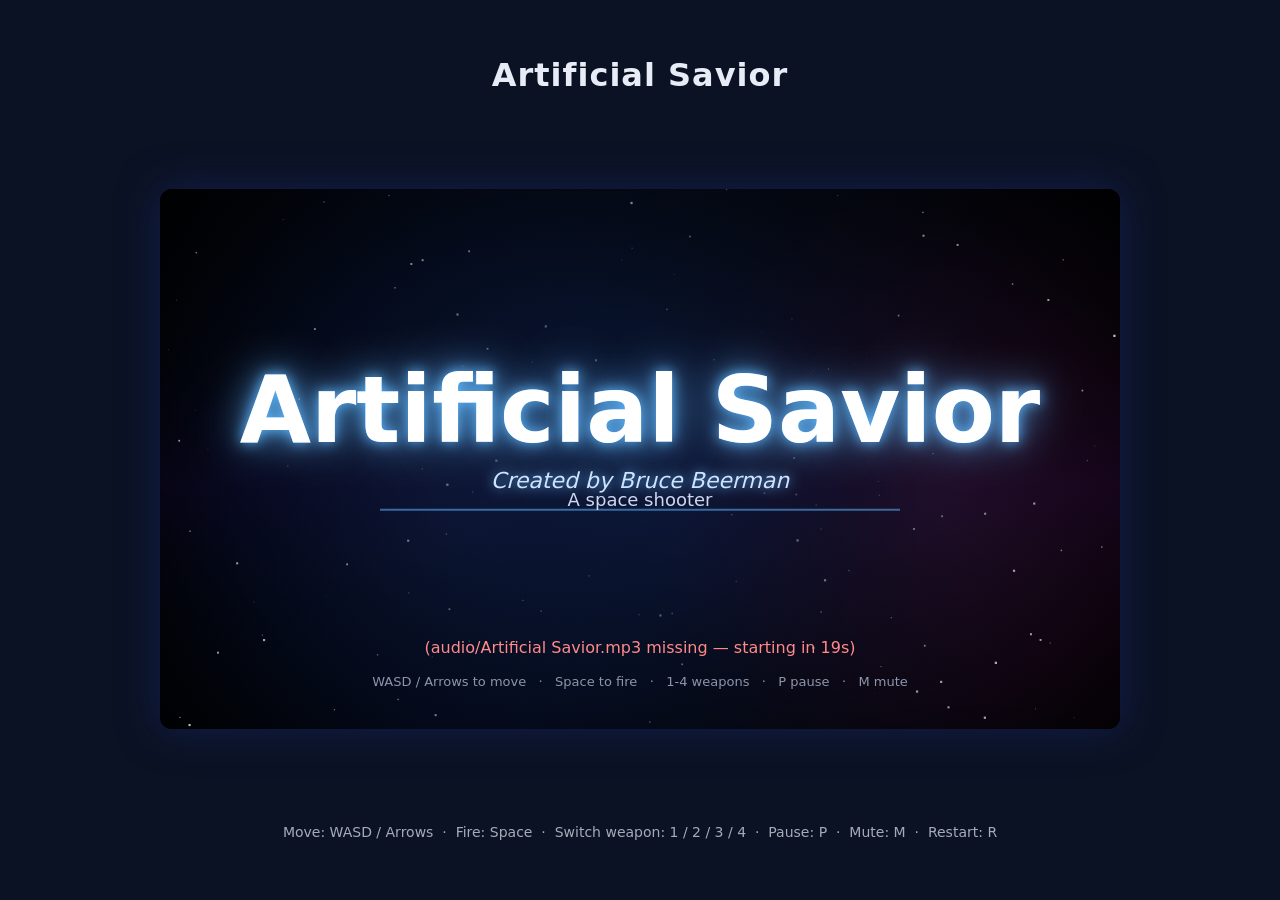
==== index.html @ ee1221ad "Add mobile/touch controls: joystick, fire, weapons, context action button Co-authored-by: Copilot <2" ====
<!doctype html><html lang="en"><head><meta charset="utf-8" /><meta name="viewport" content="width=device-width,initial-scale=1,user-scalable=no,viewport-fit=cover" /><title>Artificial Savior</title><link rel="stylesheet" href="style.css"><link rel="manifest" href="manifest.webmanifest"><meta name="theme-color" content="#5fb8ff"><meta name="mobile-web-app-capable" content="yes"><meta name="apple-mobile-web-app-capable" content="yes"><meta name="apple-mobile-web-app-status-bar-style" content="black-translucent"></head><body><div class="wrap"><h1>Artificial Savior</h1><canvas id="game" width="960" height="540"></canvas><p class="hint">Move: WASD / Arrows &nbsp;·&nbsp; Fire: Space &nbsp;·&nbsp; Switch weapon: 1 / 2 / 3 / 4 &nbsp;·&nbsp; Pause: P &nbsp;·&nbsp; Mute: M &nbsp;·&nbsp; Restart: R</p></div><div id="touch" aria-hidden="true"><div id="tc-stick"><div id="tc-knob"></div></div><button id="tc-fire" class="tc-btn" type="button">FIRE</button><div id="tc-weapons"><button class="tc-btn" type="button" data-k="1">1</button><button class="tc-btn" type="button" data-k="2">2</button><button class="tc-btn" type="button" data-k="3">3</button><button class="tc-btn" type="button" data-k="4">4</button></div><button id="tc-action" class="tc-btn" type="button">II</button></div><script src="game.js"></script><script>if ("serviceWorker" in navigator) { window.addEventListener("load", () => navigator.serviceWorker.register("sw.js").catch(() => {})); }</script></body></html>
---- style.css ----
body{margin:0;background:#0b1224;color:#e8ecf7;font-family:system-ui,sans-serif}
.wrap{display:grid;place-items:center;min-height:100vh;gap:8px}
h1{margin:12px 0 0;font-weight:600;letter-spacing:1px}
canvas{background:#000;border-radius:12px;box-shadow:0 0 40px #1a2a6c88;max-width:100%;max-height:calc(100vh - 110px);image-rendering:auto}
.hint{opacity:.7;font-size:14px;margin:0 0 16px}

#touch{display:none;position:fixed;inset:0;pointer-events:none;z-index:10;font-family:inherit}
.tc-btn{pointer-events:auto;touch-action:none;background:rgba(20,30,60,.55);color:#cfe3ff;border:2px solid #5fb8ff77;border-radius:14px;font:600 16px system-ui;user-select:none;-webkit-user-select:none;-webkit-tap-highlight-color:transparent;backdrop-filter:blur(4px)}
.tc-btn:active{background:#5fb8ff55;border-color:#9fd1ff}
#tc-stick{position:absolute;left:20px;bottom:30px;width:150px;height:150px;border-radius:50%;background:rgba(20,30,60,.45);border:2px solid #5fb8ff55;pointer-events:auto;touch-action:none}
#tc-knob{position:absolute;left:50%;top:50%;width:64px;height:64px;margin:-32px 0 0 -32px;border-radius:50%;background:#5fb8ffcc;box-shadow:0 0 18px #5fb8ff;transition:transform 60ms ease-out}
#tc-fire{position:absolute;right:20px;bottom:30px;width:120px;height:120px;border-radius:50%;font-size:20px;color:#ffdcdc;border-color:#ff6b6baa;background:rgba(80,20,30,.45)}
#tc-fire:active{background:#ff6b6b55}
#tc-weapons{position:absolute;right:20px;bottom:170px;display:flex;gap:6px;pointer-events:none}
#tc-weapons .tc-btn{width:46px;height:46px;font-size:16px;pointer-events:auto}
#tc-action{position:absolute;right:20px;top:20px;min-width:70px;height:48px;font-size:16px;padding:0 14px}

@media (pointer:coarse){
  body{overflow:hidden}
  .wrap{min-height:100vh;padding:4px;gap:2px}
  h1{font-size:18px;margin:4px 0}
  .hint{display:none}
  canvas{max-height:calc(100vh - 40px)}
  #touch{display:block}
}
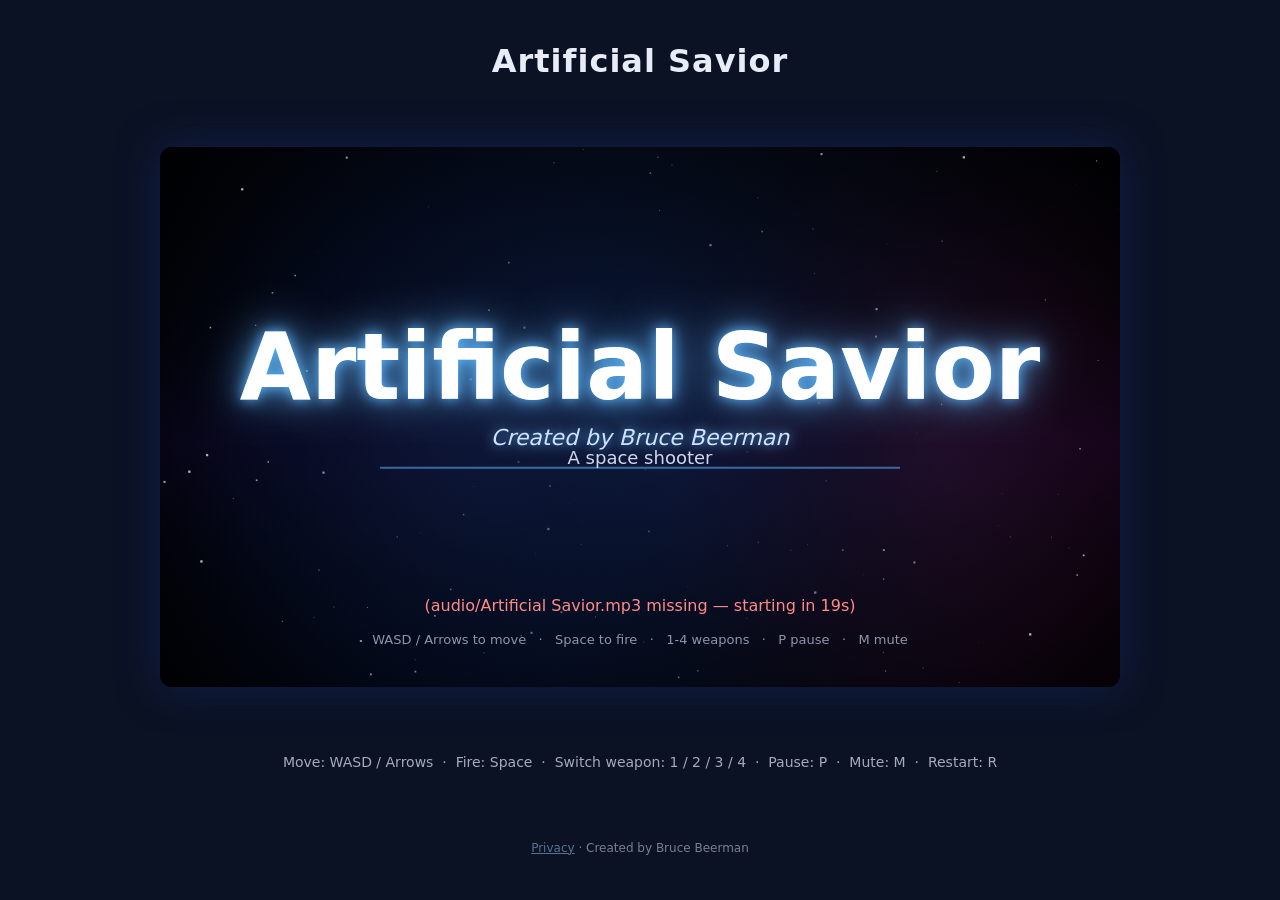
==== commit c53dd062: "Store-ready PWA: full icon set, rich manifest, privacy page, store screenshots Co-authored-by: Copil" ====
--- a/index.html
+++ b/index.html
@@ -1 +1 @@
-<!doctype html><html lang="en"><head><meta charset="utf-8" /><meta name="viewport" content="width=device-width,initial-scale=1,user-scalable=no,viewport-fit=cover" /><title>Artificial Savior</title><link rel="stylesheet" href="style.css"><link rel="manifest" href="manifest.webmanifest"><meta name="theme-color" content="#5fb8ff"><meta name="mobile-web-app-capable" content="yes"><meta name="apple-mobile-web-app-capable" content="yes"><meta name="apple-mobile-web-app-status-bar-style" content="black-translucent"></head><body><div class="wrap"><h1>Artificial Savior</h1><canvas id="game" width="960" height="540"></canvas><p class="hint">Move: WASD / Arrows &nbsp;·&nbsp; Fire: Space &nbsp;·&nbsp; Switch weapon: 1 / 2 / 3 / 4 &nbsp;·&nbsp; Pause: P &nbsp;·&nbsp; Mute: M &nbsp;·&nbsp; Restart: R</p></div><div id="touch" aria-hidden="true"><div id="tc-stick"><div id="tc-knob"></div></div><button id="tc-fire" class="tc-btn" type="button">FIRE</button><div id="tc-weapons"><button class="tc-btn" type="button" data-k="1">1</button><button class="tc-btn" type="button" data-k="2">2</button><button class="tc-btn" type="button" data-k="3">3</button><button class="tc-btn" type="button" data-k="4">4</button></div><button id="tc-action" class="tc-btn" type="button">II</button></div><script src="game.js"></script><script>if ("serviceWorker" in navigator) { window.addEventListener("load", () => navigator.serviceWorker.register("sw.js").catch(() => {})); }</script></body></html>+<!doctype html><html lang="en"><head><meta charset="utf-8" /><meta name="viewport" content="width=device-width,initial-scale=1,user-scalable=no,viewport-fit=cover" /><title>Artificial Savior</title><link rel="stylesheet" href="style.css"><link rel="manifest" href="manifest.webmanifest"><link rel="icon" href="icons/icon-192.png"><link rel="apple-touch-icon" href="icons/icon-192.png"><meta name="theme-color" content="#5fb8ff"><meta name="mobile-web-app-capable" content="yes"><meta name="apple-mobile-web-app-capable" content="yes"><meta name="apple-mobile-web-app-status-bar-style" content="black-translucent"></head><body><div class="wrap"><h1>Artificial Savior</h1><canvas id="game" width="960" height="540"></canvas><p class="hint">Move: WASD / Arrows &nbsp;·&nbsp; Fire: Space &nbsp;·&nbsp; Switch weapon: 1 / 2 / 3 / 4 &nbsp;·&nbsp; Pause: P &nbsp;·&nbsp; Mute: M &nbsp;·&nbsp; Restart: R</p><p class="foot"><a href="privacy.html">Privacy</a> &middot; Created by Bruce Beerman</p></div><div id="touch" aria-hidden="true"><div id="tc-stick"><div id="tc-knob"></div></div><button id="tc-fire" class="tc-btn" type="button">FIRE</button><div id="tc-weapons"><button class="tc-btn" type="button" data-k="1">1</button><button class="tc-btn" type="button" data-k="2">2</button><button class="tc-btn" type="button" data-k="3">3</button><button class="tc-btn" type="button" data-k="4">4</button></div><button id="tc-action" class="tc-btn" type="button">II</button></div><script src="game.js"></script><script>if ("serviceWorker" in navigator) { window.addEventListener("load", () => navigator.serviceWorker.register("sw.js").catch(() => {})); }</script></body></html>
--- a/style.css
+++ b/style.css
@@ -2,7 +2,9 @@
 .wrap{display:grid;place-items:center;min-height:100vh;gap:8px}
 h1{margin:12px 0 0;font-weight:600;letter-spacing:1px}
 canvas{background:#000;border-radius:12px;box-shadow:0 0 40px #1a2a6c88;max-width:100%;max-height:calc(100vh - 110px);image-rendering:auto}
-.hint{opacity:.7;font-size:14px;margin:0 0 16px}
+.hint{opacity:.7;font-size:14px;margin:0 0 4px}
+.foot{opacity:.5;font-size:12px;margin:0 0 16px}
+.foot a{color:#9fd1ff}
 
 #touch{display:none;position:fixed;inset:0;pointer-events:none;z-index:10;font-family:inherit}
 .tc-btn{pointer-events:auto;touch-action:none;background:rgba(20,30,60,.55);color:#cfe3ff;border:2px solid #5fb8ff77;border-radius:14px;font:600 16px system-ui;user-select:none;-webkit-user-select:none;-webkit-tap-highlight-color:transparent;backdrop-filter:blur(4px)}
@@ -20,6 +22,7 @@
   .wrap{min-height:100vh;padding:4px;gap:2px}
   h1{font-size:18px;margin:4px 0}
   .hint{display:none}
+  .foot{display:none}
   canvas{max-height:calc(100vh - 40px)}
   #touch{display:block}
 }
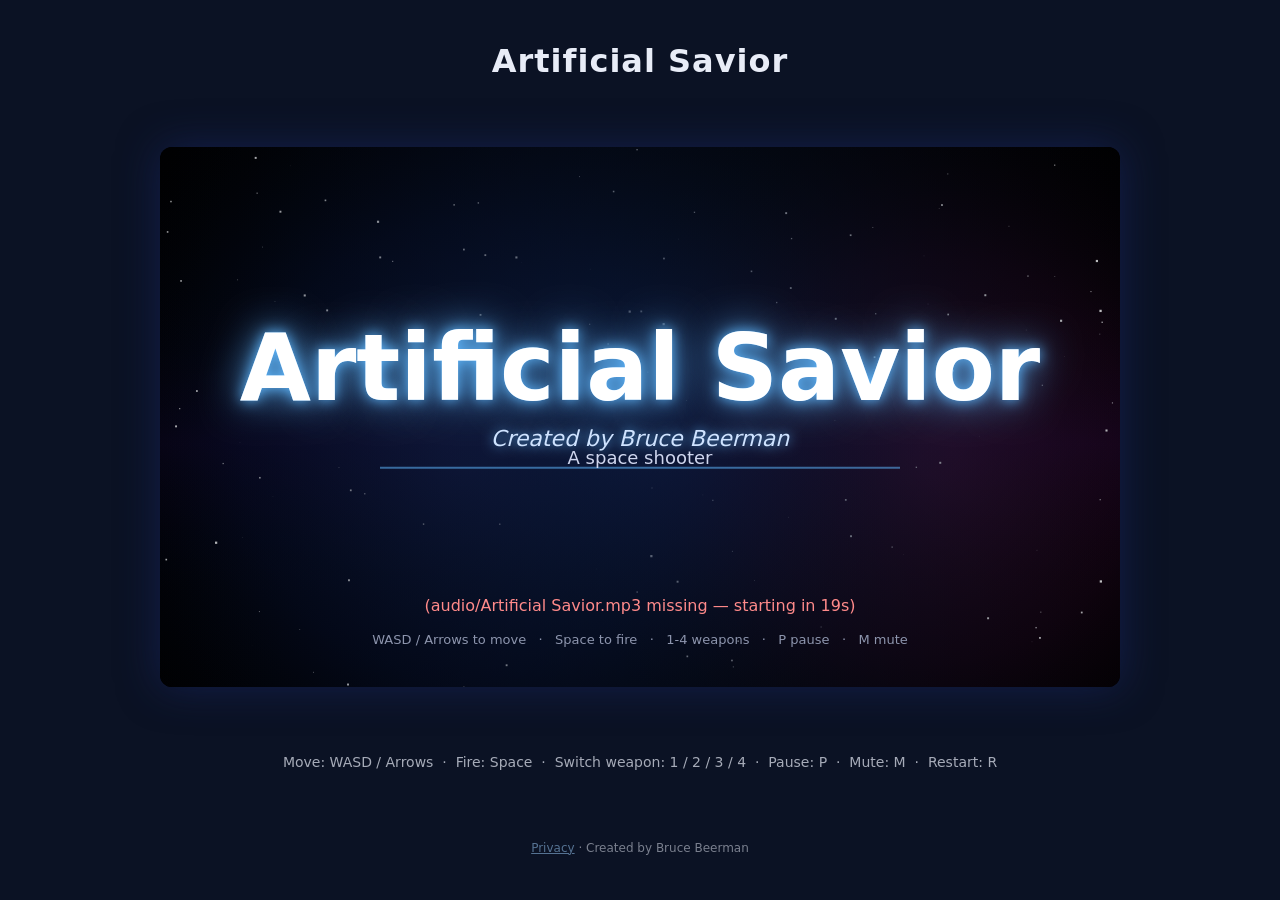
==== commit 7d27f7f6: "Add mobile pause button and 4-char cheat code entry in pause menu Co-authored-by: Copilot <223556219" ====
--- a/index.html
+++ b/index.html
@@ -1 +1 @@
-<!doctype html><html lang="en"><head><meta charset="utf-8" /><meta name="viewport" content="width=device-width,initial-scale=1,user-scalable=no,viewport-fit=cover" /><title>Artificial Savior</title><link rel="stylesheet" href="style.css"><link rel="manifest" href="manifest.webmanifest"><link rel="icon" href="icons/icon-192.png"><link rel="apple-touch-icon" href="icons/icon-192.png"><meta name="theme-color" content="#5fb8ff"><meta name="mobile-web-app-capable" content="yes"><meta name="apple-mobile-web-app-capable" content="yes"><meta name="apple-mobile-web-app-status-bar-style" content="black-translucent"></head><body><div class="wrap"><h1>Artificial Savior</h1><canvas id="game" width="960" height="540"></canvas><p class="hint">Move: WASD / Arrows &nbsp;·&nbsp; Fire: Space &nbsp;·&nbsp; Switch weapon: 1 / 2 / 3 / 4 &nbsp;·&nbsp; Pause: P &nbsp;·&nbsp; Mute: M &nbsp;·&nbsp; Restart: R</p><p class="foot"><a href="privacy.html">Privacy</a> &middot; Created by Bruce Beerman</p></div><div id="touch" aria-hidden="true"><div id="tc-stick"><div id="tc-knob"></div></div><button id="tc-fire" class="tc-btn" type="button">FIRE</button><div id="tc-weapons"><button class="tc-btn" type="button" data-k="1">1</button><button class="tc-btn" type="button" data-k="2">2</button><button class="tc-btn" type="button" data-k="3">3</button><button class="tc-btn" type="button" data-k="4">4</button></div><button id="tc-action" class="tc-btn" type="button">II</button></div><script src="game.js"></script><script>if ("serviceWorker" in navigator) { window.addEventListener("load", () => navigator.serviceWorker.register("sw.js").catch(() => {})); }</script></body></html>+<!doctype html><html lang="en"><head><meta charset="utf-8" /><meta name="viewport" content="width=device-width,initial-scale=1,user-scalable=no,viewport-fit=cover" /><title>Artificial Savior</title><link rel="stylesheet" href="style.css"><link rel="manifest" href="manifest.webmanifest"><link rel="icon" href="icons/icon-192.png"><link rel="apple-touch-icon" href="icons/icon-192.png"><meta name="theme-color" content="#5fb8ff"><meta name="mobile-web-app-capable" content="yes"><meta name="apple-mobile-web-app-capable" content="yes"><meta name="apple-mobile-web-app-status-bar-style" content="black-translucent"></head><body><div class="wrap"><h1>Artificial Savior</h1><canvas id="game" width="960" height="540"></canvas><p class="hint">Move: WASD / Arrows &nbsp;·&nbsp; Fire: Space &nbsp;·&nbsp; Switch weapon: 1 / 2 / 3 / 4 &nbsp;·&nbsp; Pause: P &nbsp;·&nbsp; Mute: M &nbsp;·&nbsp; Restart: R</p><p class="foot"><a href="privacy.html">Privacy</a> &middot; Created by Bruce Beerman</p></div><div id="touch" aria-hidden="true"><div id="tc-stick"><div id="tc-knob"></div></div><button id="tc-fire" class="tc-btn" type="button">FIRE</button><div id="tc-weapons"><button class="tc-btn" type="button" data-k="1">1</button><button class="tc-btn" type="button" data-k="2">2</button><button class="tc-btn" type="button" data-k="3">3</button><button class="tc-btn" type="button" data-k="4">4</button></div><button id="tc-action" class="tc-btn" type="button">II</button><button id="tc-pause" class="tc-btn" type="button">II</button></div><script src="game.js"></script><script>if ("serviceWorker" in navigator) { window.addEventListener("load", () => navigator.serviceWorker.register("sw.js").catch(() => {})); }</script></body></html>
--- a/style.css
+++ b/style.css
@@ -16,6 +16,8 @@
 #tc-weapons{position:absolute;right:20px;bottom:170px;display:flex;gap:6px;pointer-events:none}
 #tc-weapons .tc-btn{width:46px;height:46px;font-size:16px;pointer-events:auto}
 #tc-action{position:absolute;right:20px;top:20px;min-width:70px;height:48px;font-size:16px;padding:0 14px}
+#tc-pause{position:absolute;right:104px;top:20px;min-width:70px;height:48px;font-size:18px;padding:0 14px;display:none}
+#tc-pause.show{display:inline-block}
 
 @media (pointer:coarse){
   body{overflow:hidden}
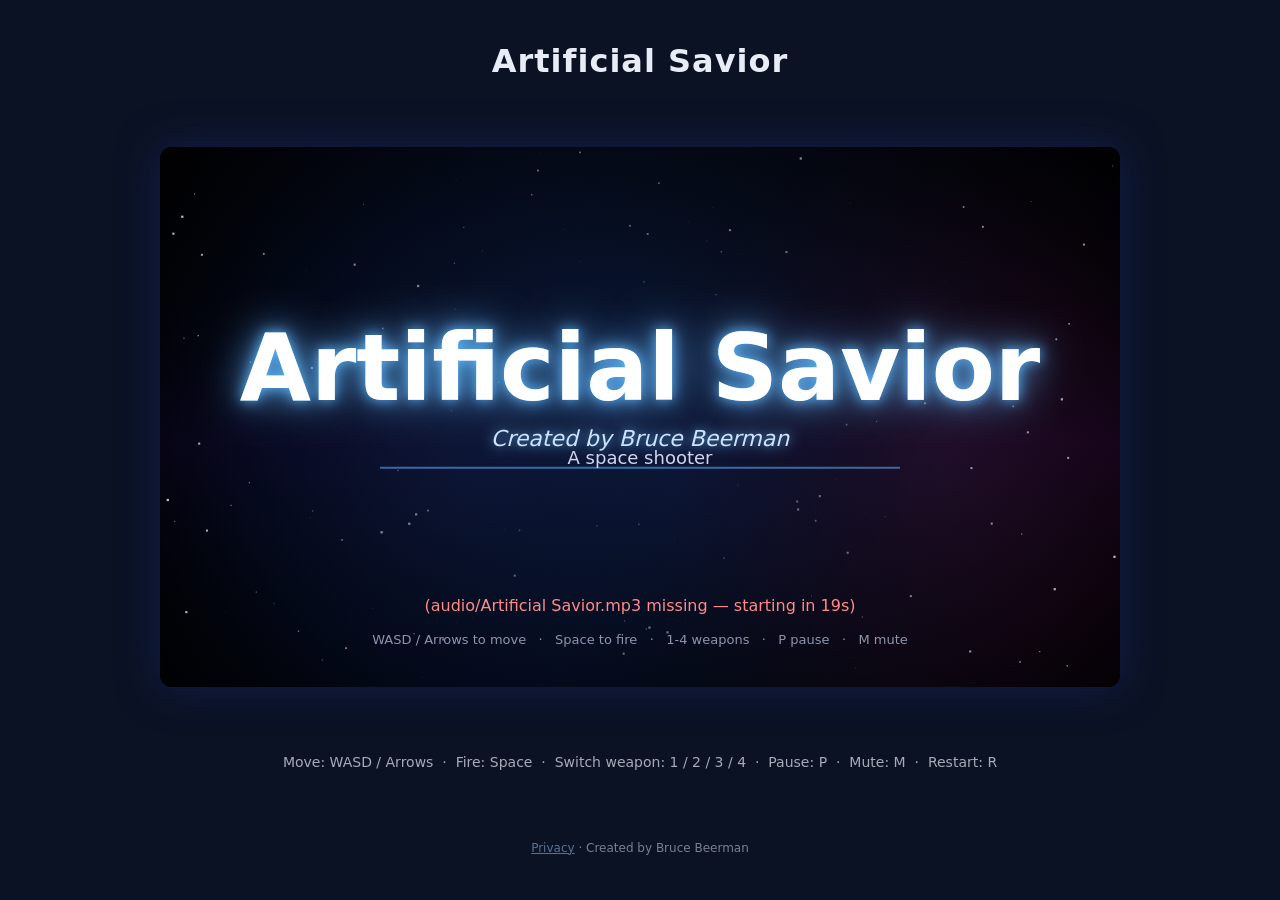
==== commit 2ef8ae8f: "Merge mobile pause buttons; reuse FIRE as cheat-code ENTER Co-authored-by: Copilot <223556219+Copilo" ====
--- a/index.html
+++ b/index.html
@@ -1 +1 @@
-<!doctype html><html lang="en"><head><meta charset="utf-8" /><meta name="viewport" content="width=device-width,initial-scale=1,user-scalable=no,viewport-fit=cover" /><title>Artificial Savior</title><link rel="stylesheet" href="style.css"><link rel="manifest" href="manifest.webmanifest"><link rel="icon" href="icons/icon-192.png"><link rel="apple-touch-icon" href="icons/icon-192.png"><meta name="theme-color" content="#5fb8ff"><meta name="mobile-web-app-capable" content="yes"><meta name="apple-mobile-web-app-capable" content="yes"><meta name="apple-mobile-web-app-status-bar-style" content="black-translucent"></head><body><div class="wrap"><h1>Artificial Savior</h1><canvas id="game" width="960" height="540"></canvas><p class="hint">Move: WASD / Arrows &nbsp;·&nbsp; Fire: Space &nbsp;·&nbsp; Switch weapon: 1 / 2 / 3 / 4 &nbsp;·&nbsp; Pause: P &nbsp;·&nbsp; Mute: M &nbsp;·&nbsp; Restart: R</p><p class="foot"><a href="privacy.html">Privacy</a> &middot; Created by Bruce Beerman</p></div><div id="touch" aria-hidden="true"><div id="tc-stick"><div id="tc-knob"></div></div><button id="tc-fire" class="tc-btn" type="button">FIRE</button><div id="tc-weapons"><button class="tc-btn" type="button" data-k="1">1</button><button class="tc-btn" type="button" data-k="2">2</button><button class="tc-btn" type="button" data-k="3">3</button><button class="tc-btn" type="button" data-k="4">4</button></div><button id="tc-action" class="tc-btn" type="button">II</button><button id="tc-pause" class="tc-btn" type="button">II</button></div><script src="game.js"></script><script>if ("serviceWorker" in navigator) { window.addEventListener("load", () => navigator.serviceWorker.register("sw.js").catch(() => {})); }</script></body></html>+<!doctype html><html lang="en"><head><meta charset="utf-8" /><meta name="viewport" content="width=device-width,initial-scale=1,user-scalable=no,viewport-fit=cover" /><title>Artificial Savior</title><link rel="stylesheet" href="style.css"><link rel="manifest" href="manifest.webmanifest"><link rel="icon" href="icons/icon-192.png"><link rel="apple-touch-icon" href="icons/icon-192.png"><meta name="theme-color" content="#5fb8ff"><meta name="mobile-web-app-capable" content="yes"><meta name="apple-mobile-web-app-capable" content="yes"><meta name="apple-mobile-web-app-status-bar-style" content="black-translucent"></head><body><div class="wrap"><h1>Artificial Savior</h1><canvas id="game" width="960" height="540"></canvas><p class="hint">Move: WASD / Arrows &nbsp;·&nbsp; Fire: Space &nbsp;·&nbsp; Switch weapon: 1 / 2 / 3 / 4 &nbsp;·&nbsp; Pause: P &nbsp;·&nbsp; Mute: M &nbsp;·&nbsp; Restart: R</p><p class="foot"><a href="privacy.html">Privacy</a> &middot; Created by Bruce Beerman</p></div><div id="touch" aria-hidden="true"><div id="tc-stick"><div id="tc-knob"></div></div><button id="tc-fire" class="tc-btn" type="button">FIRE</button><div id="tc-weapons"><button class="tc-btn" type="button" data-k="1">1</button><button class="tc-btn" type="button" data-k="2">2</button><button class="tc-btn" type="button" data-k="3">3</button><button class="tc-btn" type="button" data-k="4">4</button></div><button id="tc-action" class="tc-btn" type="button">II</button></div><script src="game.js"></script><script>if ("serviceWorker" in navigator) { window.addEventListener("load", () => navigator.serviceWorker.register("sw.js").catch(() => {})); }</script></body></html>
--- a/style.css
+++ b/style.css
@@ -16,8 +16,6 @@
 #tc-weapons{position:absolute;right:20px;bottom:170px;display:flex;gap:6px;pointer-events:none}
 #tc-weapons .tc-btn{width:46px;height:46px;font-size:16px;pointer-events:auto}
 #tc-action{position:absolute;right:20px;top:20px;min-width:70px;height:48px;font-size:16px;padding:0 14px}
-#tc-pause{position:absolute;right:104px;top:20px;min-width:70px;height:48px;font-size:18px;padding:0 14px;display:none}
-#tc-pause.show{display:inline-block}
 
 @media (pointer:coarse){
   body{overflow:hidden}
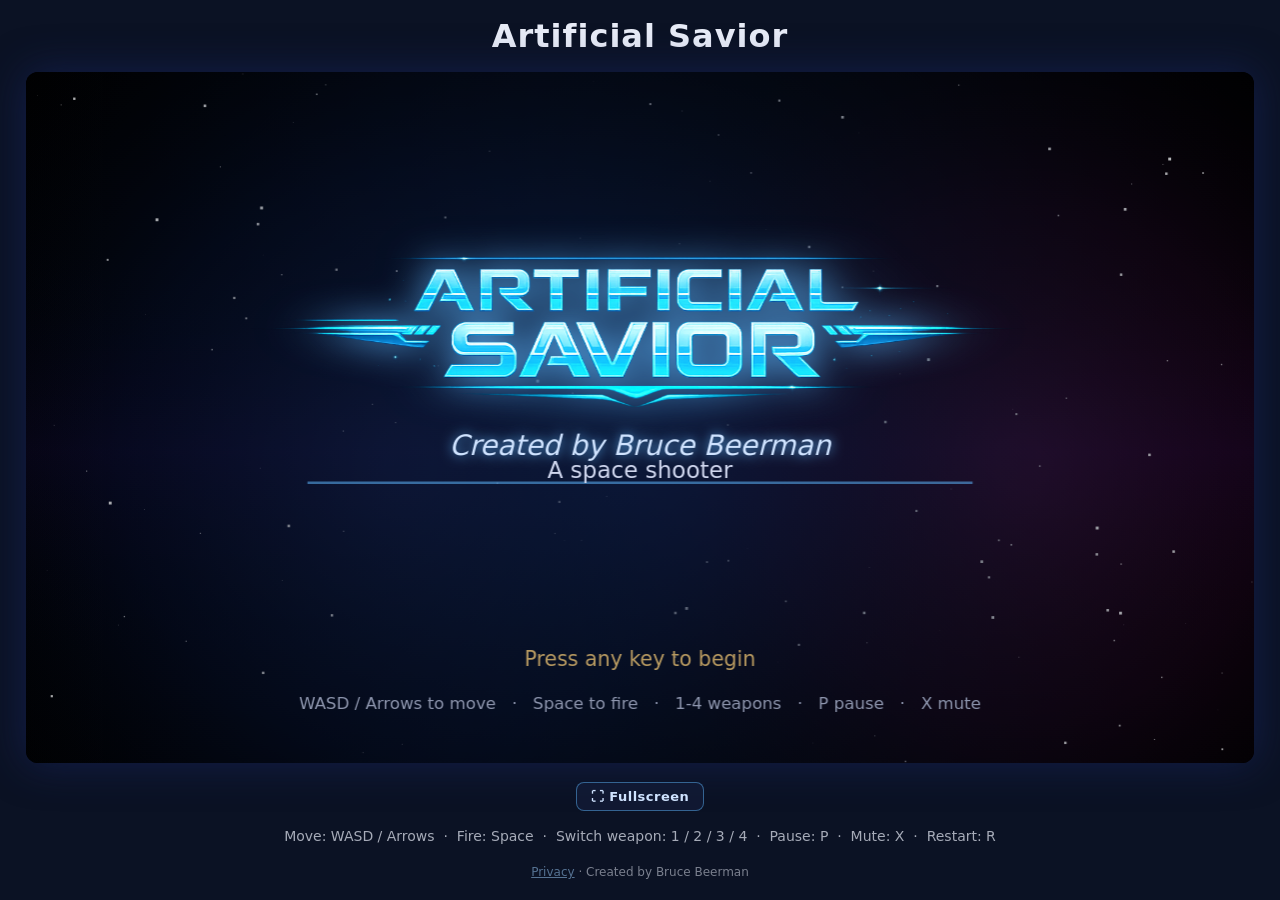
==== commit b2f25f8a: "Add Level 3 Dimensional City + polish pass - New L3 (Dimensional City): tenticle enemy, TenticleSkul" ====
--- a/index.html
+++ b/index.html
@@ -1 +1 @@
-<!doctype html><html lang="en"><head><meta charset="utf-8" /><meta name="viewport" content="width=device-width,initial-scale=1,user-scalable=no,viewport-fit=cover" /><title>Artificial Savior</title><link rel="stylesheet" href="style.css"><link rel="manifest" href="manifest.webmanifest"><link rel="icon" href="icons/icon-192.png"><link rel="apple-touch-icon" href="icons/icon-192.png"><meta name="theme-color" content="#5fb8ff"><meta name="mobile-web-app-capable" content="yes"><meta name="apple-mobile-web-app-capable" content="yes"><meta name="apple-mobile-web-app-status-bar-style" content="black-translucent"></head><body><div class="wrap"><h1>Artificial Savior</h1><canvas id="game" width="960" height="540"></canvas><p class="hint">Move: WASD / Arrows &nbsp;·&nbsp; Fire: Space &nbsp;·&nbsp; Switch weapon: 1 / 2 / 3 / 4 &nbsp;·&nbsp; Pause: P &nbsp;·&nbsp; Mute: M &nbsp;·&nbsp; Restart: R</p><p class="foot"><a href="privacy.html">Privacy</a> &middot; Created by Bruce Beerman</p></div><div id="touch" aria-hidden="true"><div id="tc-stick"><div id="tc-knob"></div></div><button id="tc-fire" class="tc-btn" type="button">FIRE</button><div id="tc-weapons"><button class="tc-btn" type="button" data-k="1">1</button><button class="tc-btn" type="button" data-k="2">2</button><button class="tc-btn" type="button" data-k="3">3</button><button class="tc-btn" type="button" data-k="4">4</button></div><button id="tc-action" class="tc-btn" type="button">II</button></div><script src="game.js"></script><script>if ("serviceWorker" in navigator) { window.addEventListener("load", () => navigator.serviceWorker.register("sw.js").catch(() => {})); }</script></body></html>+<!doctype html><html lang="en"><head><meta charset="utf-8" /><meta name="viewport" content="width=device-width,initial-scale=1,user-scalable=no,viewport-fit=cover" /><title>Artificial Savior</title><link rel="stylesheet" href="style.css"><link rel="manifest" href="manifest.webmanifest"><link rel="icon" href="icons/icon-192.png"><link rel="apple-touch-icon" href="icons/icon-192.png"><meta name="theme-color" content="#5fb8ff"><meta name="mobile-web-app-capable" content="yes"><meta name="apple-mobile-web-app-capable" content="yes"><meta name="apple-mobile-web-app-status-bar-style" content="black-translucent"></head><body><div class="wrap"><h1>Artificial Savior</h1><canvas id="game" width="960" height="540"></canvas><button id="fs-btn" type="button" title="Toggle fullscreen (F)">⛶ Fullscreen</button><p class="hint">Move: WASD / Arrows &nbsp;·&nbsp; Fire: Space &nbsp;·&nbsp; Switch weapon: 1 / 2 / 3 / 4 &nbsp;·&nbsp; Pause: P &nbsp;·&nbsp; Mute: X &nbsp;·&nbsp; Restart: R</p><p class="foot"><a href="privacy.html">Privacy</a> &middot; Created by Bruce Beerman</p></div><div id="touch" aria-hidden="true"><div id="tc-stick"><div id="tc-knob"></div></div><button id="tc-fire" class="tc-btn" type="button">FIRE</button><div id="tc-weapons"><button class="tc-btn" type="button" data-k="1">1</button><button class="tc-btn" type="button" data-k="2">2</button><button class="tc-btn" type="button" data-k="3">3</button><button class="tc-btn" type="button" data-k="4">4</button></div><button id="tc-action" class="tc-btn" type="button">II</button></div><script src="game.js"></script><script>(function(){var b=document.getElementById("fs-btn");function tf(){var d=document;if(!d.fullscreenElement&&!d.webkitFullscreenElement){var el=d.documentElement;(el.requestFullscreen||el.webkitRequestFullscreen).call(el).catch(function(){});}else{(d.exitFullscreen||d.webkitExitFullscreen).call(d);}}if(b)b.addEventListener("click",tf);addEventListener("keydown",function(e){if(e.key&&e.key.toLowerCase()==="f"&&!e.repeat&&!e.ctrlKey&&!e.metaKey&&!e.altKey){var t=e.target;if(t&&(t.tagName==="INPUT"||t.tagName==="TEXTAREA"))return;tf();}});})();</script><script>if ("serviceWorker" in navigator) { window.addEventListener("load", () => navigator.serviceWorker.register("sw.js").catch(() => {})); }</script></body></html>
--- a/style.css
+++ b/style.css
@@ -1,10 +1,21 @@
 body{margin:0;background:#0b1224;color:#e8ecf7;font-family:system-ui,sans-serif}
 .wrap{display:grid;place-items:center;min-height:100vh;gap:8px}
 h1{margin:12px 0 0;font-weight:600;letter-spacing:1px}
-canvas{background:#000;border-radius:12px;box-shadow:0 0 40px #1a2a6c88;max-width:100%;max-height:calc(100vh - 110px);image-rendering:auto}
+canvas{background:#000;border-radius:12px;box-shadow:0 0 40px #1a2a6c88;width:min(96vw,calc((100vh - 130px) * 16 / 9));height:auto;aspect-ratio:16/9;image-rendering:auto;display:block}
 .hint{opacity:.7;font-size:14px;margin:0 0 4px}
 .foot{opacity:.5;font-size:12px;margin:0 0 16px}
 .foot a{color:#9fd1ff}
+#fs-btn{margin:2px 0 0;padding:6px 14px;font:600 13px system-ui;color:#cfe3ff;background:rgba(20,30,60,.6);border:1px solid #5fb8ff77;border-radius:8px;cursor:pointer;letter-spacing:.5px}
+#fs-btn:hover{background:#1a2a6c;border-color:#9fd1ff}
+
+/* Fullscreen mode — canvas fills the viewport, page chrome hides. */
+:fullscreen .wrap{min-height:100vh;gap:0;padding:0}
+:fullscreen h1,:fullscreen .hint,:fullscreen .foot,:fullscreen #fs-btn{display:none}
+:fullscreen canvas{width:100vw;height:100vh;max-width:100vw;max-height:100vh;border-radius:0;box-shadow:none}
+/* WebKit prefix variant for Safari. */
+:-webkit-full-screen .wrap{min-height:100vh;gap:0;padding:0}
+:-webkit-full-screen h1,:-webkit-full-screen .hint,:-webkit-full-screen .foot,:-webkit-full-screen #fs-btn{display:none}
+:-webkit-full-screen canvas{width:100vw;height:100vh;max-width:100vw;max-height:100vh;border-radius:0;box-shadow:none}
 
 #touch{display:none;position:fixed;inset:0;pointer-events:none;z-index:10;font-family:inherit}
 .tc-btn{pointer-events:auto;touch-action:none;background:rgba(20,30,60,.55);color:#cfe3ff;border:2px solid #5fb8ff77;border-radius:14px;font:600 16px system-ui;user-select:none;-webkit-user-select:none;-webkit-tap-highlight-color:transparent;backdrop-filter:blur(4px)}
@@ -24,5 +35,6 @@
   .hint{display:none}
   .foot{display:none}
   canvas{max-height:calc(100vh - 40px)}
+  #fs-btn{display:none}
   #touch{display:block}
 }
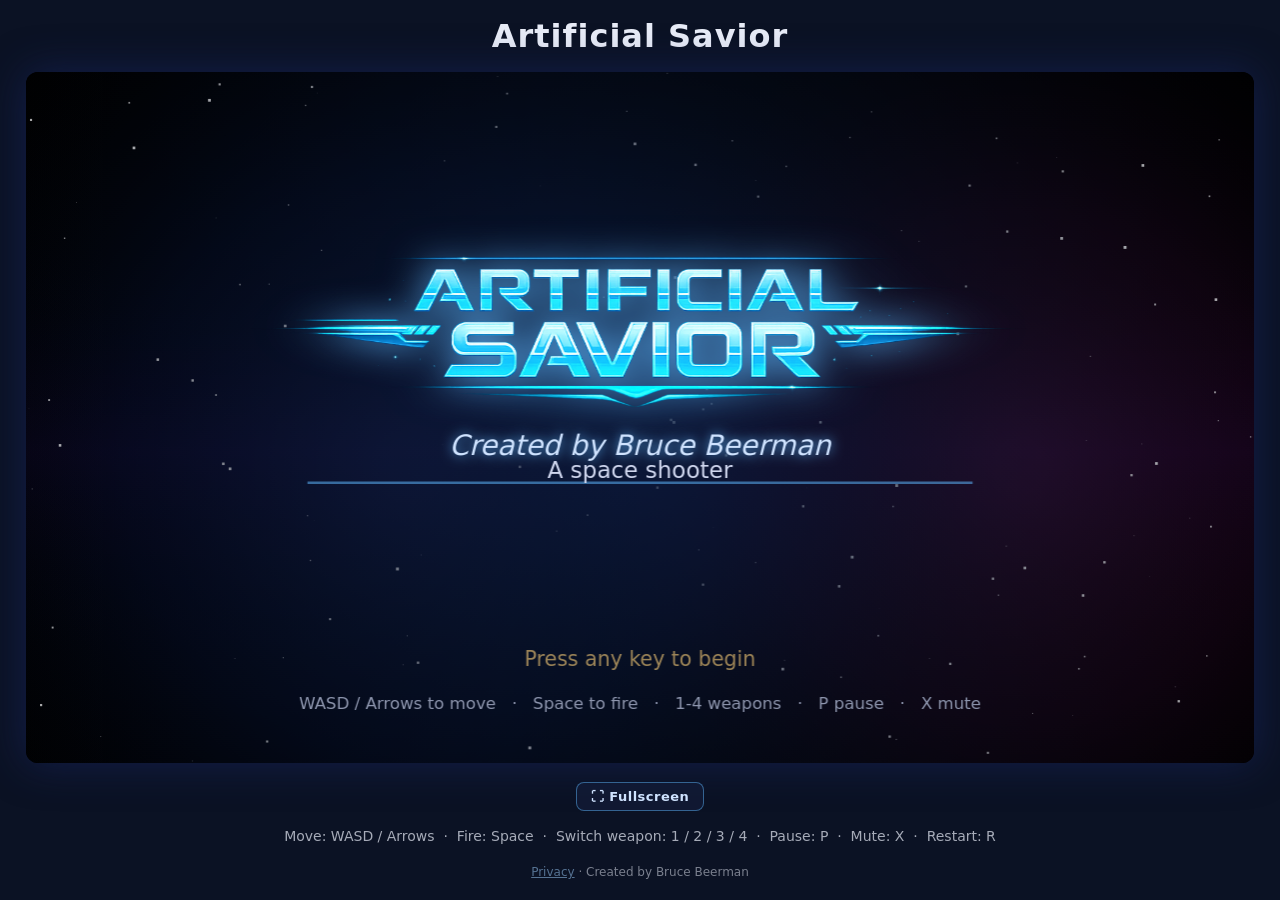
==== commit 8633cbe7: "Mobile: fullscreen canvas, force landscape, double-tap to fullscreen Co-authored-by: Copilot <223556" ====
--- a/index.html
+++ b/index.html
@@ -1 +1 @@
-<!doctype html><html lang="en"><head><meta charset="utf-8" /><meta name="viewport" content="width=device-width,initial-scale=1,user-scalable=no,viewport-fit=cover" /><title>Artificial Savior</title><link rel="stylesheet" href="style.css"><link rel="manifest" href="manifest.webmanifest"><link rel="icon" href="icons/icon-192.png"><link rel="apple-touch-icon" href="icons/icon-192.png"><meta name="theme-color" content="#5fb8ff"><meta name="mobile-web-app-capable" content="yes"><meta name="apple-mobile-web-app-capable" content="yes"><meta name="apple-mobile-web-app-status-bar-style" content="black-translucent"></head><body><div class="wrap"><h1>Artificial Savior</h1><canvas id="game" width="960" height="540"></canvas><button id="fs-btn" type="button" title="Toggle fullscreen (F)">⛶ Fullscreen</button><p class="hint">Move: WASD / Arrows &nbsp;·&nbsp; Fire: Space &nbsp;·&nbsp; Switch weapon: 1 / 2 / 3 / 4 &nbsp;·&nbsp; Pause: P &nbsp;·&nbsp; Mute: X &nbsp;·&nbsp; Restart: R</p><p class="foot"><a href="privacy.html">Privacy</a> &middot; Created by Bruce Beerman</p></div><div id="touch" aria-hidden="true"><div id="tc-stick"><div id="tc-knob"></div></div><button id="tc-fire" class="tc-btn" type="button">FIRE</button><div id="tc-weapons"><button class="tc-btn" type="button" data-k="1">1</button><button class="tc-btn" type="button" data-k="2">2</button><button class="tc-btn" type="button" data-k="3">3</button><button class="tc-btn" type="button" data-k="4">4</button></div><button id="tc-action" class="tc-btn" type="button">II</button></div><script src="game.js"></script><script>(function(){var b=document.getElementById("fs-btn");function tf(){var d=document;if(!d.fullscreenElement&&!d.webkitFullscreenElement){var el=d.documentElement;(el.requestFullscreen||el.webkitRequestFullscreen).call(el).catch(function(){});}else{(d.exitFullscreen||d.webkitExitFullscreen).call(d);}}if(b)b.addEventListener("click",tf);addEventListener("keydown",function(e){if(e.key&&e.key.toLowerCase()==="f"&&!e.repeat&&!e.ctrlKey&&!e.metaKey&&!e.altKey){var t=e.target;if(t&&(t.tagName==="INPUT"||t.tagName==="TEXTAREA"))return;tf();}});})();</script><script>if ("serviceWorker" in navigator) { window.addEventListener("load", () => navigator.serviceWorker.register("sw.js").catch(() => {})); }</script></body></html>+<!doctype html><html lang="en"><head><meta charset="utf-8" /><meta name="viewport" content="width=device-width,initial-scale=1,user-scalable=no,viewport-fit=cover" /><title>Artificial Savior</title><link rel="stylesheet" href="style.css"><link rel="manifest" href="manifest.webmanifest"><link rel="icon" href="icons/icon-192.png"><link rel="apple-touch-icon" href="icons/icon-192.png"><meta name="theme-color" content="#5fb8ff"><meta name="mobile-web-app-capable" content="yes"><meta name="apple-mobile-web-app-capable" content="yes"><meta name="apple-mobile-web-app-status-bar-style" content="black-translucent"></head><body><div class="wrap"><h1>Artificial Savior</h1><canvas id="game" width="960" height="540"></canvas><button id="fs-btn" type="button" title="Toggle fullscreen (F)">⛶ Fullscreen</button><p class="hint">Move: WASD / Arrows &nbsp;·&nbsp; Fire: Space &nbsp;·&nbsp; Switch weapon: 1 / 2 / 3 / 4 &nbsp;·&nbsp; Pause: P &nbsp;·&nbsp; Mute: X &nbsp;·&nbsp; Restart: R</p><p class="foot"><a href="privacy.html">Privacy</a> &middot; Created by Bruce Beerman</p></div><div id="touch" aria-hidden="true"><div id="tc-stick"><div id="tc-knob"></div></div><button id="tc-fire" class="tc-btn" type="button">FIRE</button><div id="tc-weapons"><button class="tc-btn" type="button" data-k="1">1</button><button class="tc-btn" type="button" data-k="2">2</button><button class="tc-btn" type="button" data-k="3">3</button><button class="tc-btn" type="button" data-k="4">4</button></div><button id="tc-action" class="tc-btn" type="button">II</button></div><div id="rotate-lock" aria-hidden="true"><div class="icon">📱</div><h2>Please rotate your device</h2><p>Artificial Savior is designed for landscape mode. Turn your phone sideways to play.</p></div><script src="game.js"></script><script>(function(){var b=document.getElementById("fs-btn");function lockLand(){try{if(screen.orientation&&screen.orientation.lock)screen.orientation.lock("landscape").catch(function(){});}catch(e){}}function inFs(){return !!(document.fullscreenElement||document.webkitFullscreenElement);}function enterFs(){var el=document.documentElement;try{var fn=el.requestFullscreen||el.webkitRequestFullscreen;if(!fn)return;var p=fn.call(el);if(p&&p.then)p.then(lockLand).catch(function(){});else lockLand();}catch(e){}}function tf(){if(!inFs())enterFs();else (document.exitFullscreen||document.webkitExitFullscreen).call(document);}if(b)b.addEventListener("click",tf);addEventListener("keydown",function(e){if(e.key&&e.key.toLowerCase()==="f"&&!e.repeat&&!e.ctrlKey&&!e.metaKey&&!e.altKey){var t=e.target;if(t&&(t.tagName==="INPUT"||t.tagName==="TEXTAREA"))return;tf();}});if(matchMedia("(pointer:coarse)").matches){var lastTap=0,lastX=0,lastY=0;function onTap(e){if(inFs())return;var t=e.target;if(t&&t.closest&&t.closest("#tc-stick,#tc-fire,#tc-weapons,#tc-action,button,a,input,textarea"))return;var p=e.changedTouches?e.changedTouches[0]:e;var x=p.clientX||0,y=p.clientY||0,now=Date.now();if(now-lastTap<400&&Math.abs(x-lastX)<40&&Math.abs(y-lastY)<40){lastTap=0;e.preventDefault();enterFs();}else{lastTap=now;lastX=x;lastY=y;}}addEventListener("touchend",onTap,{passive:false});addEventListener("dblclick",function(e){var t=e.target;if(t&&t.closest&&t.closest("#tc-stick,#tc-fire,#tc-weapons,#tc-action,button,a,input,textarea"))return;if(!inFs()){e.preventDefault();enterFs();}});}})();</script><script>if ("serviceWorker" in navigator) { window.addEventListener("load", () => navigator.serviceWorker.register("sw.js").catch(() => {})); }</script></body></html>
--- a/style.css
+++ b/style.css
@@ -29,12 +29,23 @@
 #tc-action{position:absolute;right:20px;top:20px;min-width:70px;height:48px;font-size:16px;padding:0 14px}
 
 @media (pointer:coarse){
-  body{overflow:hidden}
-  .wrap{min-height:100vh;padding:4px;gap:2px}
-  h1{font-size:18px;margin:4px 0}
+  html,body{overflow:hidden;height:100%;width:100%;background:#000}
+  .wrap{min-height:100vh;width:100vw;padding:0;gap:0;place-items:stretch}
+  h1{display:none}
   .hint{display:none}
   .foot{display:none}
-  canvas{max-height:calc(100vh - 40px)}
+  canvas{width:100vw!important;height:100vh!important;max-width:100vw;max-height:100vh;aspect-ratio:auto;border-radius:0;box-shadow:none;display:block}
   #fs-btn{display:none}
   #touch{display:block}
 }
+
+/* Force landscape on touch devices: portrait shows a rotate prompt. */
+#rotate-lock{display:none}
+@media (pointer:coarse) and (orientation:portrait){
+  #rotate-lock{display:flex;position:fixed;inset:0;z-index:1000;background:#0b1224;color:#e8ecf7;align-items:center;justify-content:center;flex-direction:column;gap:18px;text-align:center;padding:24px;font-family:system-ui,sans-serif}
+  #rotate-lock .icon{font-size:64px;animation:rot 1.6s ease-in-out infinite}
+  #rotate-lock h2{margin:0;font-size:22px;letter-spacing:1px}
+  #rotate-lock p{margin:0;opacity:.75;font-size:14px;max-width:360px;line-height:1.4}
+  #touch,canvas{visibility:hidden}
+}
+@keyframes rot{0%,100%{transform:rotate(-90deg)}50%{transform:rotate(0)}}
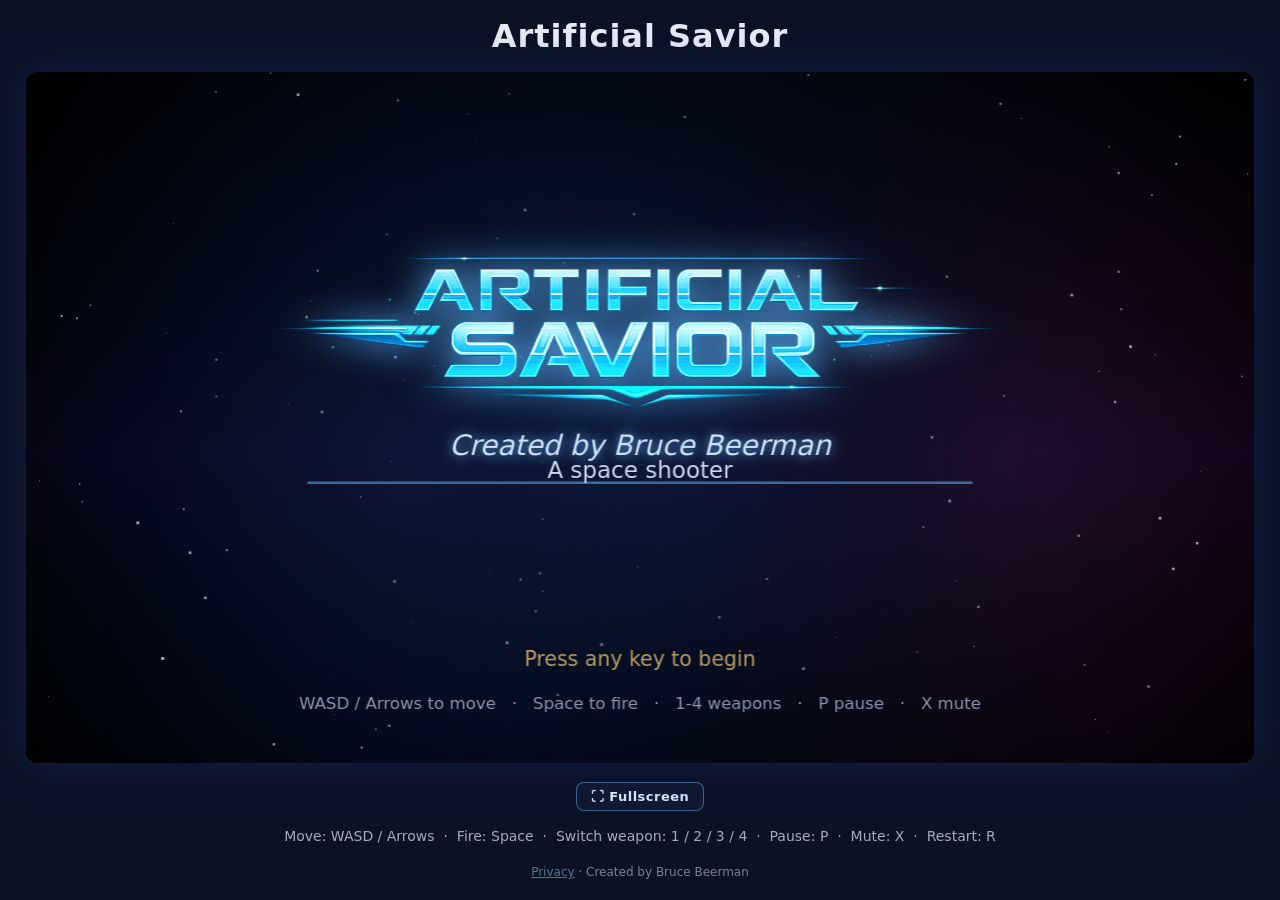
==== commit 9a06c528: "Mobile: size canvas via visualViewport so iOS Safari toolbar can't clip it Co-authored-by: Copilot <" ====
--- a/index.html
+++ b/index.html
@@ -1 +1 @@
-<!doctype html><html lang="en"><head><meta charset="utf-8" /><meta name="viewport" content="width=device-width,initial-scale=1,user-scalable=no,viewport-fit=cover" /><title>Artificial Savior</title><link rel="stylesheet" href="style.css"><link rel="manifest" href="manifest.webmanifest"><link rel="icon" href="icons/icon-192.png"><link rel="apple-touch-icon" href="icons/icon-192.png"><meta name="theme-color" content="#5fb8ff"><meta name="mobile-web-app-capable" content="yes"><meta name="apple-mobile-web-app-capable" content="yes"><meta name="apple-mobile-web-app-status-bar-style" content="black-translucent"></head><body><div class="wrap"><h1>Artificial Savior</h1><canvas id="game" width="960" height="540"></canvas><button id="fs-btn" type="button" title="Toggle fullscreen (F)">⛶ Fullscreen</button><p class="hint">Move: WASD / Arrows &nbsp;·&nbsp; Fire: Space &nbsp;·&nbsp; Switch weapon: 1 / 2 / 3 / 4 &nbsp;·&nbsp; Pause: P &nbsp;·&nbsp; Mute: X &nbsp;·&nbsp; Restart: R</p><p class="foot"><a href="privacy.html">Privacy</a> &middot; Created by Bruce Beerman</p></div><div id="touch" aria-hidden="true"><div id="tc-stick"><div id="tc-knob"></div></div><button id="tc-fire" class="tc-btn" type="button">FIRE</button><div id="tc-weapons"><button class="tc-btn" type="button" data-k="1">1</button><button class="tc-btn" type="button" data-k="2">2</button><button class="tc-btn" type="button" data-k="3">3</button><button class="tc-btn" type="button" data-k="4">4</button></div><button id="tc-action" class="tc-btn" type="button">II</button></div><div id="rotate-lock" aria-hidden="true"><div class="icon">📱</div><h2>Please rotate your device</h2><p>Artificial Savior is designed for landscape mode. Turn your phone sideways to play.</p></div><script src="game.js"></script><script>(function(){var b=document.getElementById("fs-btn");function lockLand(){try{if(screen.orientation&&screen.orientation.lock)screen.orientation.lock("landscape").catch(function(){});}catch(e){}}function inFs(){return !!(document.fullscreenElement||document.webkitFullscreenElement);}function enterFs(){var el=document.documentElement;try{var fn=el.requestFullscreen||el.webkitRequestFullscreen;if(!fn)return;var p=fn.call(el);if(p&&p.then)p.then(lockLand).catch(function(){});else lockLand();}catch(e){}}function tf(){if(!inFs())enterFs();else (document.exitFullscreen||document.webkitExitFullscreen).call(document);}if(b)b.addEventListener("click",tf);addEventListener("keydown",function(e){if(e.key&&e.key.toLowerCase()==="f"&&!e.repeat&&!e.ctrlKey&&!e.metaKey&&!e.altKey){var t=e.target;if(t&&(t.tagName==="INPUT"||t.tagName==="TEXTAREA"))return;tf();}});if(matchMedia("(pointer:coarse)").matches){var lastTap=0,lastX=0,lastY=0;function onTap(e){if(inFs())return;var t=e.target;if(t&&t.closest&&t.closest("#tc-stick,#tc-fire,#tc-weapons,#tc-action,button,a,input,textarea"))return;var p=e.changedTouches?e.changedTouches[0]:e;var x=p.clientX||0,y=p.clientY||0,now=Date.now();if(now-lastTap<400&&Math.abs(x-lastX)<40&&Math.abs(y-lastY)<40){lastTap=0;e.preventDefault();enterFs();}else{lastTap=now;lastX=x;lastY=y;}}addEventListener("touchend",onTap,{passive:false});addEventListener("dblclick",function(e){var t=e.target;if(t&&t.closest&&t.closest("#tc-stick,#tc-fire,#tc-weapons,#tc-action,button,a,input,textarea"))return;if(!inFs()){e.preventDefault();enterFs();}});}})();</script><script>if ("serviceWorker" in navigator) { window.addEventListener("load", () => navigator.serviceWorker.register("sw.js").catch(() => {})); }</script></body></html>+<!doctype html><html lang="en"><head><meta charset="utf-8" /><meta name="viewport" content="width=device-width,initial-scale=1,user-scalable=no,viewport-fit=cover" /><title>Artificial Savior</title><link rel="stylesheet" href="style.css"><link rel="manifest" href="manifest.webmanifest"><link rel="icon" href="icons/icon-192.png"><link rel="apple-touch-icon" href="icons/icon-192.png"><meta name="theme-color" content="#5fb8ff"><meta name="mobile-web-app-capable" content="yes"><meta name="apple-mobile-web-app-capable" content="yes"><meta name="apple-mobile-web-app-status-bar-style" content="black-translucent"></head><body><div class="wrap"><h1>Artificial Savior</h1><canvas id="game" width="960" height="540"></canvas><button id="fs-btn" type="button" title="Toggle fullscreen (F)">⛶ Fullscreen</button><p class="hint">Move: WASD / Arrows &nbsp;·&nbsp; Fire: Space &nbsp;·&nbsp; Switch weapon: 1 / 2 / 3 / 4 &nbsp;·&nbsp; Pause: P &nbsp;·&nbsp; Mute: X &nbsp;·&nbsp; Restart: R</p><p class="foot"><a href="privacy.html">Privacy</a> &middot; Created by Bruce Beerman</p></div><div id="touch" aria-hidden="true"><div id="tc-stick"><div id="tc-knob"></div></div><button id="tc-fire" class="tc-btn" type="button">FIRE</button><div id="tc-weapons"><button class="tc-btn" type="button" data-k="1">1</button><button class="tc-btn" type="button" data-k="2">2</button><button class="tc-btn" type="button" data-k="3">3</button><button class="tc-btn" type="button" data-k="4">4</button></div><button id="tc-action" class="tc-btn" type="button">II</button></div><div id="rotate-lock" aria-hidden="true"><div class="icon">📱</div><h2>Please rotate your device</h2><p>Artificial Savior is designed for landscape mode. Turn your phone sideways to play.</p></div><script src="game.js"></script><script>(function(){var b=document.getElementById("fs-btn");function lockLand(){try{if(screen.orientation&&screen.orientation.lock)screen.orientation.lock("landscape").catch(function(){});}catch(e){}}function inFs(){return !!(document.fullscreenElement||document.webkitFullscreenElement);}function enterFs(){var el=document.documentElement;try{var fn=el.requestFullscreen||el.webkitRequestFullscreen;if(!fn)return;var p=fn.call(el);if(p&&p.then)p.then(lockLand).catch(function(){});else lockLand();}catch(e){}}function tf(){if(!inFs())enterFs();else (document.exitFullscreen||document.webkitExitFullscreen).call(document);}if(b)b.addEventListener("click",tf);addEventListener("keydown",function(e){if(e.key&&e.key.toLowerCase()==="f"&&!e.repeat&&!e.ctrlKey&&!e.metaKey&&!e.altKey){var t=e.target;if(t&&(t.tagName==="INPUT"||t.tagName==="TEXTAREA"))return;tf();}});if(matchMedia("(pointer:coarse)").matches){var c=document.getElementById("game");function fit(){var vv=window.visualViewport;var w=vv?vv.width:window.innerWidth;var h=vv?vv.height:window.innerHeight;if(c){c.style.setProperty("width",w+"px","important");c.style.setProperty("height",h+"px","important");}window.scrollTo(0,0);}fit();addEventListener("resize",fit);addEventListener("orientationchange",function(){setTimeout(fit,150);});if(window.visualViewport){visualViewport.addEventListener("resize",fit);visualViewport.addEventListener("scroll",fit);}var lastTap=0,lastX=0,lastY=0;function onTap(e){if(inFs())return;var t=e.target;if(t&&t.closest&&t.closest("#tc-stick,#tc-fire,#tc-weapons,#tc-action,button,a,input,textarea"))return;var p=e.changedTouches?e.changedTouches[0]:e;var x=p.clientX||0,y=p.clientY||0,now=Date.now();if(now-lastTap<400&&Math.abs(x-lastX)<40&&Math.abs(y-lastY)<40){lastTap=0;e.preventDefault();enterFs();}else{lastTap=now;lastX=x;lastY=y;}}addEventListener("touchend",onTap,{passive:false});addEventListener("dblclick",function(e){var t=e.target;if(t&&t.closest&&t.closest("#tc-stick,#tc-fire,#tc-weapons,#tc-action,button,a,input,textarea"))return;if(!inFs()){e.preventDefault();enterFs();}});}})();</script><script>if ("serviceWorker" in navigator) { window.addEventListener("load", () => navigator.serviceWorker.register("sw.js").catch(() => {})); }</script></body></html>
--- a/style.css
+++ b/style.css
@@ -29,14 +29,19 @@
 #tc-action{position:absolute;right:20px;top:20px;min-width:70px;height:48px;font-size:16px;padding:0 14px}
 
 @media (pointer:coarse){
-  html,body{overflow:hidden;height:100%;width:100%;background:#000}
-  .wrap{min-height:100vh;width:100vw;padding:0;gap:0;place-items:stretch}
+  html,body{overflow:hidden;height:100%;width:100%;background:#000;position:fixed;inset:0}
+  .wrap{min-height:100vh;min-height:100dvh;width:100vw;padding:0;gap:0;place-items:stretch}
   h1{display:none}
   .hint{display:none}
   .foot{display:none}
-  canvas{width:100vw!important;height:100vh!important;max-width:100vw;max-height:100vh;aspect-ratio:auto;border-radius:0;box-shadow:none;display:block}
+  canvas{
+    position:fixed;
+    left:0;top:0;
+    width:100vw;height:100vh;
+    aspect-ratio:auto;border-radius:0;box-shadow:none;display:block
+  }
   #fs-btn{display:none}
-  #touch{display:block}
+  #touch{display:block;padding:env(safe-area-inset-top,0px) env(safe-area-inset-right,0px) env(safe-area-inset-bottom,0px) env(safe-area-inset-left,0px);box-sizing:border-box}
 }
 
 /* Force landscape on touch devices: portrait shows a rotate prompt. */
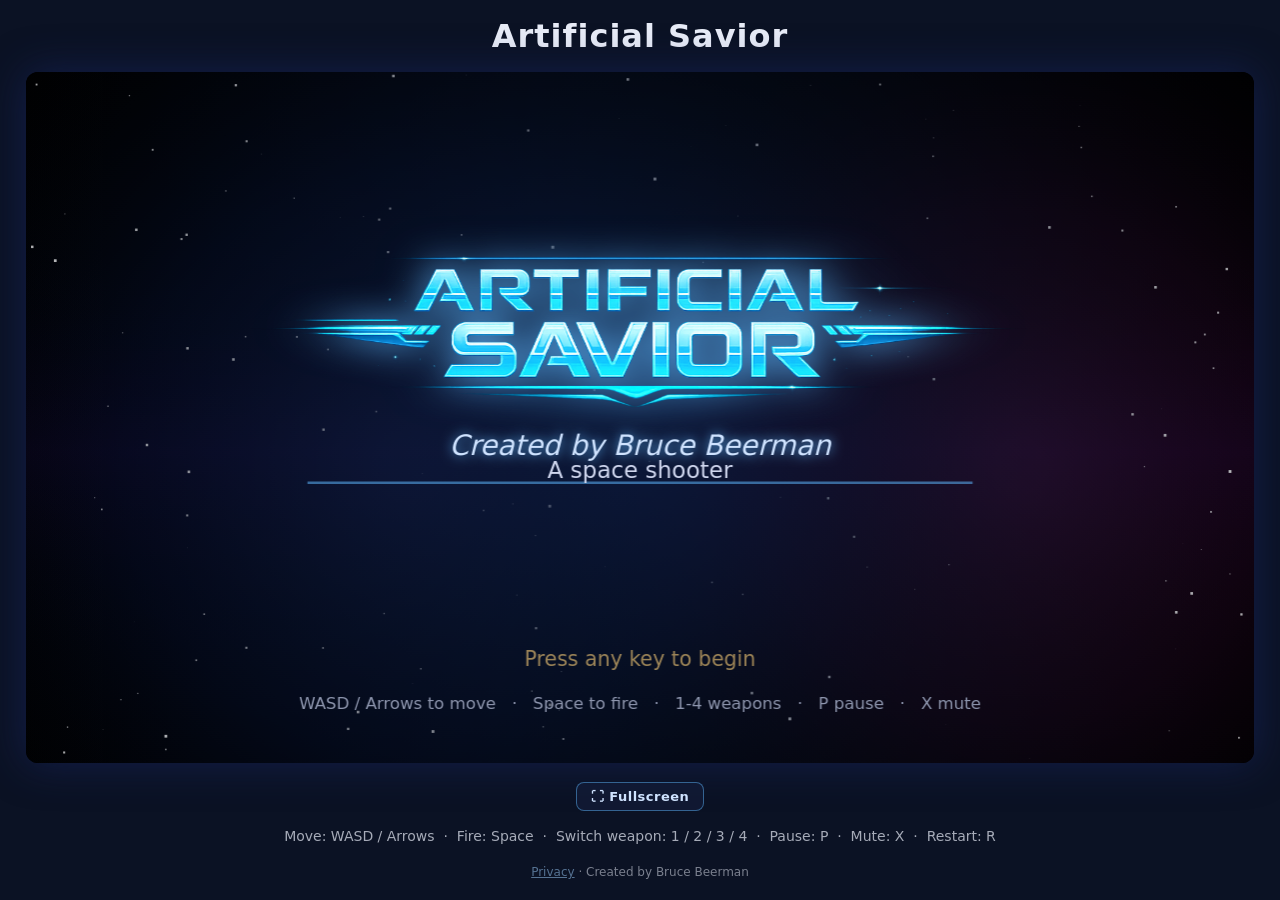
==== commit 4d5204c1: "Add NUKE/BEAM cheats, auto orientation, FIRE-as-Enter pause menu Co-authored-by: Copilot <223556219+" ====
--- a/index.html
+++ b/index.html
@@ -1 +1 @@
-<!doctype html><html lang="en"><head><meta charset="utf-8" /><meta name="viewport" content="width=device-width,initial-scale=1,user-scalable=no,viewport-fit=cover" /><title>Artificial Savior</title><link rel="stylesheet" href="style.css"><link rel="manifest" href="manifest.webmanifest"><link rel="icon" href="icons/icon-192.png"><link rel="apple-touch-icon" href="icons/icon-192.png"><meta name="theme-color" content="#5fb8ff"><meta name="mobile-web-app-capable" content="yes"><meta name="apple-mobile-web-app-capable" content="yes"><meta name="apple-mobile-web-app-status-bar-style" content="black-translucent"></head><body><div class="wrap"><h1>Artificial Savior</h1><canvas id="game" width="960" height="540"></canvas><button id="fs-btn" type="button" title="Toggle fullscreen (F)">⛶ Fullscreen</button><p class="hint">Move: WASD / Arrows &nbsp;·&nbsp; Fire: Space &nbsp;·&nbsp; Switch weapon: 1 / 2 / 3 / 4 &nbsp;·&nbsp; Pause: P &nbsp;·&nbsp; Mute: X &nbsp;·&nbsp; Restart: R</p><p class="foot"><a href="privacy.html">Privacy</a> &middot; Created by Bruce Beerman</p></div><div id="touch" aria-hidden="true"><div id="tc-stick"><div id="tc-knob"></div></div><button id="tc-fire" class="tc-btn" type="button">FIRE</button><div id="tc-weapons"><button class="tc-btn" type="button" data-k="1">1</button><button class="tc-btn" type="button" data-k="2">2</button><button class="tc-btn" type="button" data-k="3">3</button><button class="tc-btn" type="button" data-k="4">4</button></div><button id="tc-action" class="tc-btn" type="button">II</button></div><div id="rotate-lock" aria-hidden="true"><div class="icon">📱</div><h2>Please rotate your device</h2><p>Artificial Savior is designed for landscape mode. Turn your phone sideways to play.</p></div><script src="game.js"></script><script>(function(){var b=document.getElementById("fs-btn");function lockLand(){try{if(screen.orientation&&screen.orientation.lock)screen.orientation.lock("landscape").catch(function(){});}catch(e){}}function inFs(){return !!(document.fullscreenElement||document.webkitFullscreenElement);}function enterFs(){var el=document.documentElement;try{var fn=el.requestFullscreen||el.webkitRequestFullscreen;if(!fn)return;var p=fn.call(el);if(p&&p.then)p.then(lockLand).catch(function(){});else lockLand();}catch(e){}}function tf(){if(!inFs())enterFs();else (document.exitFullscreen||document.webkitExitFullscreen).call(document);}if(b)b.addEventListener("click",tf);addEventListener("keydown",function(e){if(e.key&&e.key.toLowerCase()==="f"&&!e.repeat&&!e.ctrlKey&&!e.metaKey&&!e.altKey){var t=e.target;if(t&&(t.tagName==="INPUT"||t.tagName==="TEXTAREA"))return;tf();}});if(matchMedia("(pointer:coarse)").matches){var c=document.getElementById("game");function fit(){var vv=window.visualViewport;var w=vv?vv.width:window.innerWidth;var h=vv?vv.height:window.innerHeight;if(c){c.style.setProperty("width",w+"px","important");c.style.setProperty("height",h+"px","important");}window.scrollTo(0,0);}fit();addEventListener("resize",fit);addEventListener("orientationchange",function(){setTimeout(fit,150);});if(window.visualViewport){visualViewport.addEventListener("resize",fit);visualViewport.addEventListener("scroll",fit);}var lastTap=0,lastX=0,lastY=0;function onTap(e){if(inFs())return;var t=e.target;if(t&&t.closest&&t.closest("#tc-stick,#tc-fire,#tc-weapons,#tc-action,button,a,input,textarea"))return;var p=e.changedTouches?e.changedTouches[0]:e;var x=p.clientX||0,y=p.clientY||0,now=Date.now();if(now-lastTap<400&&Math.abs(x-lastX)<40&&Math.abs(y-lastY)<40){lastTap=0;e.preventDefault();enterFs();}else{lastTap=now;lastX=x;lastY=y;}}addEventListener("touchend",onTap,{passive:false});addEventListener("dblclick",function(e){var t=e.target;if(t&&t.closest&&t.closest("#tc-stick,#tc-fire,#tc-weapons,#tc-action,button,a,input,textarea"))return;if(!inFs()){e.preventDefault();enterFs();}});}})();</script><script>if ("serviceWorker" in navigator) { window.addEventListener("load", () => navigator.serviceWorker.register("sw.js").catch(() => {})); }</script></body></html>+<!doctype html><html lang="en"><head><meta charset="utf-8" /><meta name="viewport" content="width=device-width,initial-scale=1,user-scalable=no,viewport-fit=cover" /><title>Artificial Savior</title><link rel="stylesheet" href="style.css"><link rel="manifest" href="manifest.webmanifest"><link rel="icon" href="icons/icon-192.png"><link rel="apple-touch-icon" href="icons/icon-192.png"><meta name="theme-color" content="#5fb8ff"><meta name="mobile-web-app-capable" content="yes"><meta name="apple-mobile-web-app-capable" content="yes"><meta name="apple-mobile-web-app-status-bar-style" content="black-translucent"></head><body><div class="wrap"><h1>Artificial Savior</h1><canvas id="game" width="960" height="540"></canvas><button id="fs-btn" type="button" title="Toggle fullscreen (F)">⛶ Fullscreen</button><p class="hint">Move: WASD / Arrows &nbsp;·&nbsp; Fire: Space &nbsp;·&nbsp; Switch weapon: 1 / 2 / 3 / 4 &nbsp;·&nbsp; Pause: P &nbsp;·&nbsp; Mute: X &nbsp;·&nbsp; Restart: R</p><p class="foot"><a href="privacy.html">Privacy</a> &middot; Created by Bruce Beerman</p></div><div id="touch" aria-hidden="true"><div id="tc-stick"><div id="tc-knob"></div></div><button id="tc-fire" class="tc-btn" type="button">FIRE</button><div id="tc-weapons"><button class="tc-btn" type="button" data-k="1">1</button><button class="tc-btn" type="button" data-k="2">2</button><button class="tc-btn" type="button" data-k="3">3</button><button class="tc-btn" type="button" data-k="4">4</button></div><button id="tc-action" class="tc-btn" type="button">II</button></div><div id="rotate-lock" aria-hidden="true"><div class="icon">📱</div><h2>Please rotate your device</h2><p>Artificial Savior is designed for landscape mode. Turn your phone sideways to play.</p></div><script src="game.js"></script><script>(function(){var b=document.getElementById("fs-btn");function inFs(){return !!(document.fullscreenElement||document.webkitFullscreenElement);}function enterFs(){var el=document.documentElement;try{var fn=el.requestFullscreen||el.webkitRequestFullscreen;if(!fn)return;fn.call(el);}catch(e){}}function tf(){if(!inFs())enterFs();else (document.exitFullscreen||document.webkitExitFullscreen).call(document);}if(b)b.addEventListener("click",tf);addEventListener("keydown",function(e){if(e.key&&e.key.toLowerCase()==="f"&&!e.repeat&&!e.ctrlKey&&!e.metaKey&&!e.altKey){var t=e.target;if(t&&(t.tagName==="INPUT"||t.tagName==="TEXTAREA"))return;tf();}});if(matchMedia("(pointer:coarse)").matches){var c=document.getElementById("game");function fit(){var vv=window.visualViewport;var w=vv?vv.width:window.innerWidth;var h=vv?vv.height:window.innerHeight;if(!c)return;var aspect=16/9;var cw=w,ch=Math.round(w/aspect);if(ch>h){ch=h;cw=Math.round(h*aspect);}c.style.setProperty("width",cw+"px","important");c.style.setProperty("height",ch+"px","important");window.scrollTo(0,0);}fit();addEventListener("resize",fit);addEventListener("orientationchange",function(){setTimeout(fit,150);});if(window.visualViewport){visualViewport.addEventListener("resize",fit);visualViewport.addEventListener("scroll",fit);}var lastTap=0,lastX=0,lastY=0;function onTap(e){if(inFs())return;var t=e.target;if(t&&t.closest&&t.closest("#tc-stick,#tc-fire,#tc-weapons,#tc-action,button,a,input,textarea"))return;var p=e.changedTouches?e.changedTouches[0]:e;var x=p.clientX||0,y=p.clientY||0,now=Date.now();if(now-lastTap<400&&Math.abs(x-lastX)<40&&Math.abs(y-lastY)<40){lastTap=0;e.preventDefault();enterFs();}else{lastTap=now;lastX=x;lastY=y;}}addEventListener("touchend",onTap,{passive:false});addEventListener("dblclick",function(e){var t=e.target;if(t&&t.closest&&t.closest("#tc-stick,#tc-fire,#tc-weapons,#tc-action,button,a,input,textarea"))return;if(!inFs()){e.preventDefault();enterFs();}});}})();</script><script>if ("serviceWorker" in navigator) { window.addEventListener("load", () => navigator.serviceWorker.register("sw.js").catch(() => {})); }</script></body></html>
--- a/style.css
+++ b/style.css
@@ -30,27 +30,22 @@
 
 @media (pointer:coarse){
   html,body{overflow:hidden;height:100%;width:100%;background:#000;position:fixed;inset:0}
-  .wrap{min-height:100vh;min-height:100dvh;width:100vw;padding:0;gap:0;place-items:stretch}
+  .wrap{min-height:100vh;min-height:100dvh;width:100vw;padding:0;gap:0;place-items:center}
   h1{display:none}
   .hint{display:none}
   .foot{display:none}
   canvas{
     position:fixed;
-    left:0;top:0;
-    width:100vw;height:100vh;
-    aspect-ratio:auto;border-radius:0;box-shadow:none;display:block
+    left:50%;top:50%;
+    transform:translate(-50%,-50%);
+    /* Fit the 16:9 logical canvas inside the viewport without stretching.
+       JS sets explicit pixel width/height so this also works in portrait. */
+    aspect-ratio:16/9;border-radius:0;box-shadow:none;display:block;
+    max-width:100vw;max-height:100vh
   }
   #fs-btn{display:none}
   #touch{display:block;padding:env(safe-area-inset-top,0px) env(safe-area-inset-right,0px) env(safe-area-inset-bottom,0px) env(safe-area-inset-left,0px);box-sizing:border-box}
 }
 
-/* Force landscape on touch devices: portrait shows a rotate prompt. */
+/* Rotate-lock element retained in DOM but never shown — game supports both orientations. */
 #rotate-lock{display:none}
-@media (pointer:coarse) and (orientation:portrait){
-  #rotate-lock{display:flex;position:fixed;inset:0;z-index:1000;background:#0b1224;color:#e8ecf7;align-items:center;justify-content:center;flex-direction:column;gap:18px;text-align:center;padding:24px;font-family:system-ui,sans-serif}
-  #rotate-lock .icon{font-size:64px;animation:rot 1.6s ease-in-out infinite}
-  #rotate-lock h2{margin:0;font-size:22px;letter-spacing:1px}
-  #rotate-lock p{margin:0;opacity:.75;font-size:14px;max-width:360px;line-height:1.4}
-  #touch,canvas{visibility:hidden}
-}
-@keyframes rot{0%,100%{transform:rotate(-90deg)}50%{transform:rotate(0)}}
